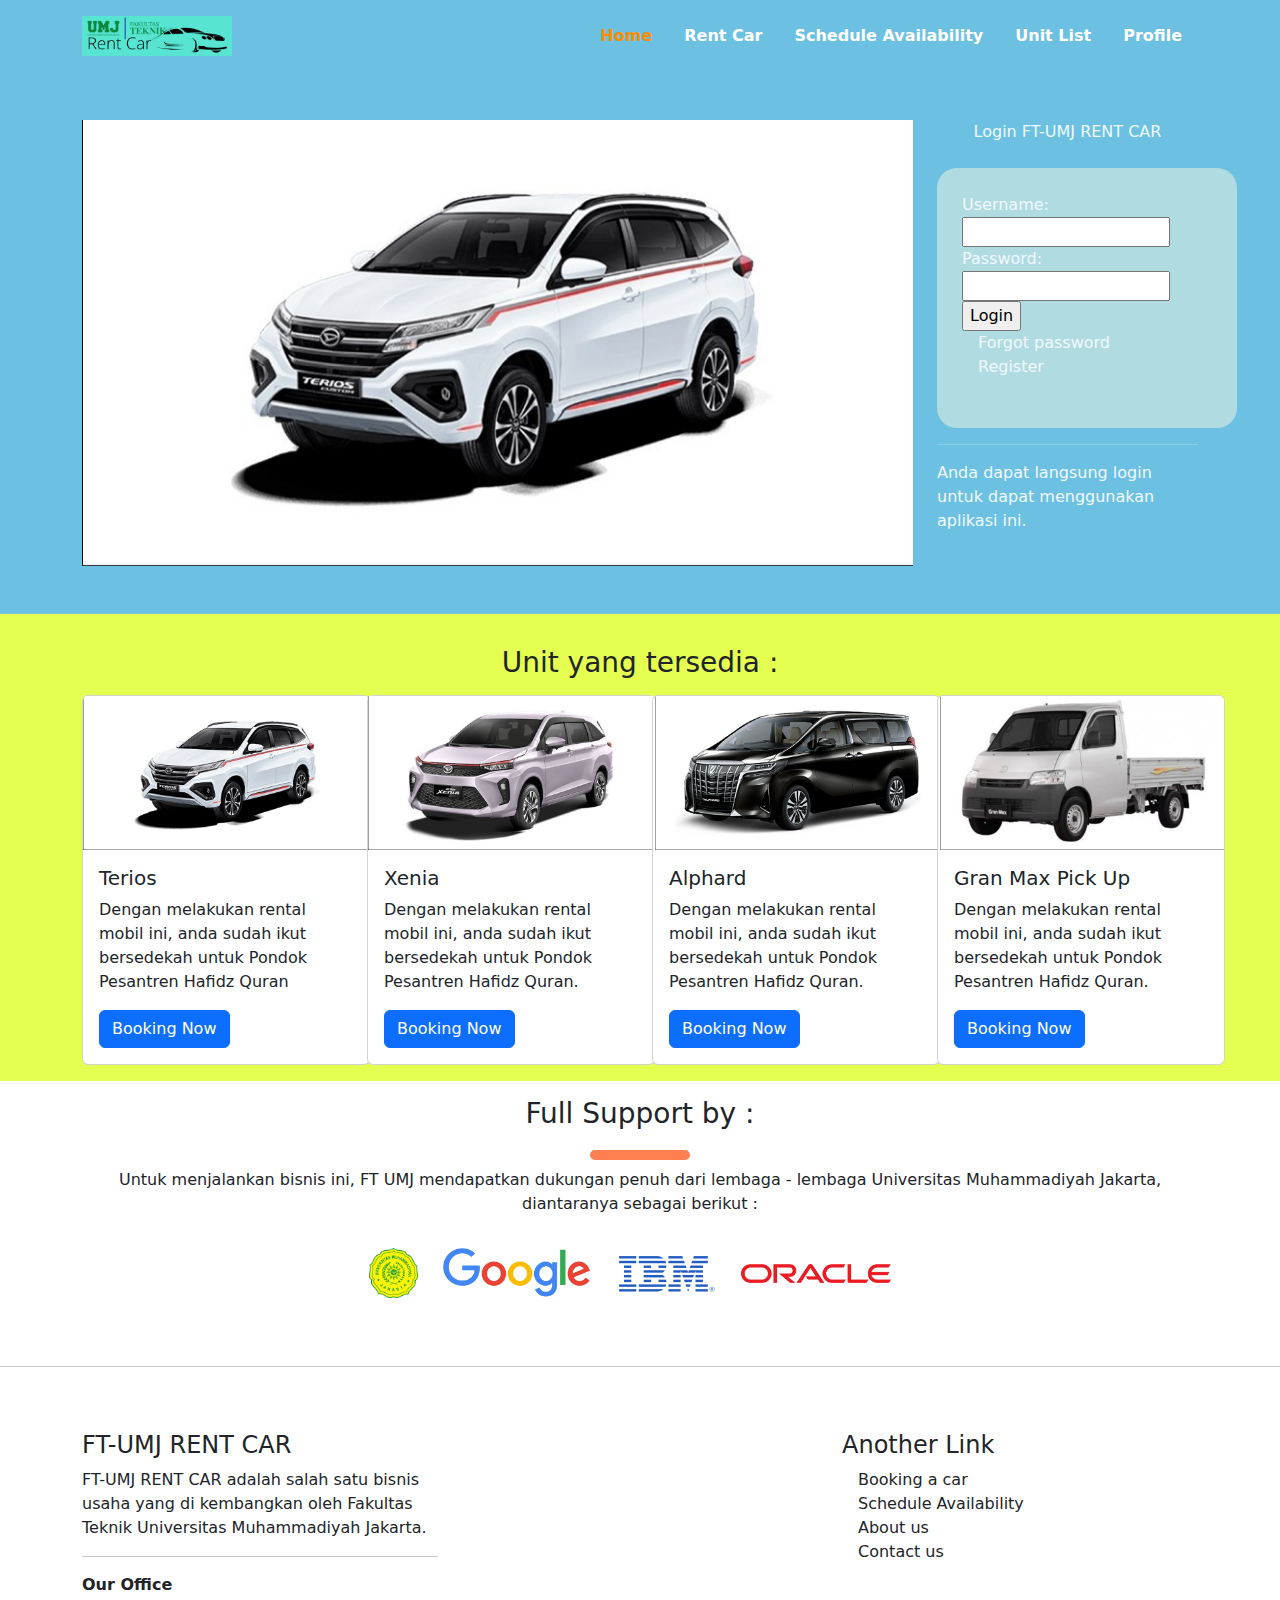
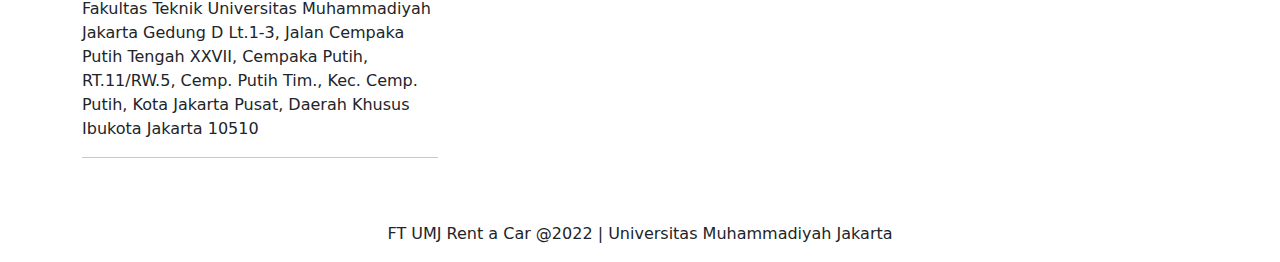
==== index.html @ 9234b976 "Add Initial website files" ====
<!DOCTYPE html>
<html lang="en">

<head>
    <meta charset="UTF-8">
    <meta http-equiv="X-UA-Compatible" content="IE=edge">
    <meta name="viewport" content="width=device-width, initial-scale=1.0">
    <title>Home | FT-UMJ Rent car</title>
    <link rel="Stylesheet" href="assets/css/bootstrap.min.css" />
    <link rel="stylesheet" href="assets/css/main.css">
</head>

<body>
    <header class="navbar sticky-top navbar-expand-lg navbar-dark main-nav">
        <div class="container">
            <a class="navbar-brand" href="index.html">
                <img src="assets/img/logo.png" class="main-logo main-logo-putih">
                <img src="assets/img/logo-hitam.png" class="main-logo main-logo-hitam">
            </a>
            <button class="navbar-toggler" type="button" data-bs-toggle="collapse" data-bs-target="#navbarNavAltMarkup"
                aria-controls="navbarNavAltMarkup" aria-expanded="false" aria-label="Toggle navigation">
                <span class="navbar-toggler-icon"></span>
            </button>
            <div class="collapse navbar-collapse" id="navbarNavAltMarkup">
                <div class="navbar-nav ms-auto py-2">
                    <a class="nav-link active px-3" aria-current="page" href="#">Home</a>
                    <a class="nav-link px-3" href="#">Rent Car</a>
                    <a class="nav-link px-3" href="#">Schedule Availability</a>
                    <a class="nav-link px-3" href="#">Unit List</a>
                    <a class="nav-link px-3" href="#">Profile</a>

                </div>
            </div>
        </div>
    </header>
    <section class="main-biru">
        <div class="container py-5">
            <div class="row">
                <div class="col-lg-9 text-center align-self-center">
                    <div id="carouselExampleControls" class="carousel slide" data-bs-ride="carousel">
                        <div class="carousel-inner">
                            <div class="carousel-item active">
                                <img src="assets/img/Terios.JPG" class="d-block w-100" alt="...">
                            </div>
                            <div class="carousel-item">
                                <img src="assets/img/Xenia.JPG" class="d-block w-100" alt="...">
                            </div>
                            <div class="carousel-item">
                                <img src="assets/img/Gran Max.JPG" class="d-block w-100" alt="...">
                            </div>
                            <div class="carousel-item">
                                <img src="assets/img/Alphard.JPG" class="d-block w-100" alt="...">
                            </div>
                        </div>
                        <button class="carousel-control-prev" type="button" data-bs-target="#carouselExampleControls"
                            data-bs-slide="prev">
                            <span class="carousel-control-prev-icon" aria-hidden="true"></span>
                            <span class="visually-hidden">Previous</span>
                        </button>
                        <button class="carousel-control-next" type="button" data-bs-target="#carouselExampleControls"
                            data-bs-slide="next">
                            <span class="carousel-control-next-icon" aria-hidden="true"></span>
                            <span class="visually-hidden">Next</span>
                        </button>
                    </div>
                </div>
                <div class="col-lg-3">
                    <div id="header" class="text-center">Login FT-UMJ RENT CAR</div><br>
                    <form action="login-proses.php" method="post" onSubmit="return validasi()">
                        <fieldset>
                            <div>
                                <label class="username">Username:</label>
                                <input type="text" name="username" id="username" />
                            </div>
                            <div>
                                <label class="pwd">Password:</label>
                                <input type="password" name="password" id="password" />
                            </div>
                            <div>
                                <input type="submit" value="Login" class="tombol">
                            </div>
                            <a class="nav-link px-3" href="#">Forgot password</a>
                            <a class="nav-link px-3" href="#">Register</a>
                        </fieldset>
                    </form>
                    <hr>
                    Anda dapat langsung login untuk dapat menggunakan aplikasi ini.
                </div>
            </div>
        </div>
        </div>
    </section>
    <section id="upgrade" class="main-grey">
        <div class="container py-3">
            <p class="text-center">
                <h3 class="text-center">Unit yang tersedia :</h3>
            </p>
            <div class="row">
                <div class="col-lg-3">
                    <div class="card" style="width: 18rem;">
                        <img src="assets/img/Terios.JPG" class="card-img-top" alt="...">
                        <div class="card-body">
                            <h5 class="card-title">Terios</h5>
                            <p class="card-text">Dengan melakukan rental mobil ini, anda sudah ikut bersedekah untuk Pondok Pesantren Hafidz Quran</p>
                            <a href="#" class="btn btn-primary">Booking Now</a>
                        </div>
                    </div>
                </div>
                <div class="col-lg-3">
                    <div class="card" style="width: 18rem;">
                        <img src="assets/img/Xenia.JPG" class= card-img-top" alt="...">
                        <div class="card-body">
                            <h5 class="card-title">Xenia</h5>
                            <p class="card-text">Dengan melakukan rental mobil ini, anda sudah ikut bersedekah untuk Pondok Pesantren Hafidz Quran.</p>
                            <a href="#" class="btn btn-primary">Booking Now</a>
                        </div>
                    </div>
                </div>
                <div class="col-lg-3">
                    <div class="card" style="width: 18rem;">
                        <img src="assets/img/Alphard.JPG" class="card-img-top" alt="...">
                        <div class="card-body">
                            <h5 class="card-title">Alphard</h5>
                            <p class="card-text">Dengan melakukan rental mobil ini, anda sudah ikut bersedekah untuk Pondok Pesantren Hafidz Quran.</p>
                            <a href="#" class="btn btn-primary">Booking Now</a>
                        </div>
                    </div>
                </div>
                <div class="col-lg-3">
                    <div class="card" style="width: 18rem;">
                        <img src="assets/img/Gran Max.JPG" class="card-img-top" alt="...">
                        <div class="card-body">
                            <h5 class="card-title">Gran Max Pick Up</h5>
                            <p class="card-text">Dengan melakukan rental mobil ini, anda sudah ikut bersedekah untuk Pondok Pesantren Hafidz Quran.</p>
                            <a href="#" class="btn btn-primary">Booking Now</a>
                        </div>
                    </div>
                </div>
            </div>
        </div>
    </section>
    <section id="main-kolaborasi">
        <div class="container py-3">
            <h3 class="text-center main-judul">Full Support by :</h3>
            <p class="text-center">
                Untuk menjalankan bisnis ini, FT UMJ mendapatkan dukungan penuh dari lembaga - lembaga Universitas
                Muhammadiyah Jakarta, diantaranya sebagai berikut :
            </p>
            <div class="text-center py-3">
                <a href=""><img src="assets/img/logo_umj.png"> </a>
                <a href=""><img src="assets/img/google.png"> </a>
                <a href=""><img src="assets/img/ibm.png"> </a>
                <a href=""><img src="assets/img/oracle.png"> </a>
            </div>
        </div>
    </section>
    <hr>

    <section id="footer" class="main-footer" py-5>
        <div class="container py-5">
            <div class="row">
                <div class="col-lg-4">
                    <h4>FT-UMJ RENT CAR</h4>
                    FT-UMJ RENT CAR adalah salah satu bisnis usaha yang di kembangkan oleh Fakultas Teknik Universitas
                    Muhammadiyah Jakarta.
                    <hr>
                    <b>Our Office</b><br>
                    Fakultas Teknik Universitas Muhammadiyah Jakarta Gedung D Lt.1-3, Jalan Cempaka Putih Tengah XXVII,
                    Cempaka Putih, RT.11/RW.5, Cemp. Putih Tim., Kec. Cemp. Putih, Kota Jakarta Pusat, Daerah Khusus
                    Ibukota Jakarta 10510
                    <hr>
                </div>
                <div class="col-lg-4"></div>
                <div class="col-lg-4">
                    <h4>Another Link</h4>
                    <a class="nav-link px-3" href="#">Booking a car</a>
                    <a class="nav-link px-3" href="#">Schedule Availability</a>
                    <a class="nav-link px-3" href="#">About us</a>
                    <a class="nav-link px-3" href="#">Contact us</a>
                </div>
            </div>
        </div>
    </section>
    <p class="text-center">
        FT UMJ Rent a Car @2022 | Universitas Muhammadiyah Jakarta
    </p>
    <script src="assets/js/bootstrap.min.js"></script>
    <script src="assets/js/jquery-3.6.1.min.js"></script>
    <script src="assets/js/main.js"></script>
</body>

</html>
---- assets/css/main.css ----
/* untuk header */
.main-nav{
    background-color: rgb(108, 193, 226);
}

.main-nav .navbar-nav a.nav-link{
    color: rgb(255, 255, 255);
    font-weight:600 ;
}

.main-nav .navbar-nav .nav-link.active, .main-nav .navbar-nav .nav-link:hover{
    color: darkorange;
}

.navbar.scrolled{
    background-color: aliceblue;
    transition: background-color 0.5s ease;
    box-shadow: 0px -10px 30px #666;
}

.navbar img.main-logo{
    max-width: 150px;
}
.navbar img.main-logo-hitam{
    display: none;
}

.navbar.scrolled img.main-logo-hitam{
    display: inline-block;
}
.navbar.scrolled img.main-logo-putih{
    display: none;
}
.navbar.scrolled a.nav-link{
    color: black;
}

.main-biru{
    background-color:rgb(108, 193, 226);
    color: aliceblue;
}

.main-biru h2 span{
    color: coral;
}

.row-end-footer{
    background-color: cornflowerblue;
}

button.btn-primary {
    background-color:darkorange ;
}

h3.main-judul::after{
    margin: auto;
    margin-top: 20px;
    display: block;
    border-bottom:10px solid coral ;
    width: 100px;
    border-radius: 25px;
    content: "";
}

.main-grey{
    background-color: rgb(229, 255, 80);
}
#main-kolaborasi img{
    max-height: 50px;
    max-width: 150px;

}
#main-kolaborasi a{
    display: inline-block;
    word-spacing: 20px;
    margin-right: 20px;
    margin-bottom: 20px;
}

fieldset {
    padding: 25px 25px 25px 25px;
    border-radius: 20px;
    height: 260px;
    width: 300px;
    margin: auto;
    border: none;
    background-color: #b0dbe0;
}
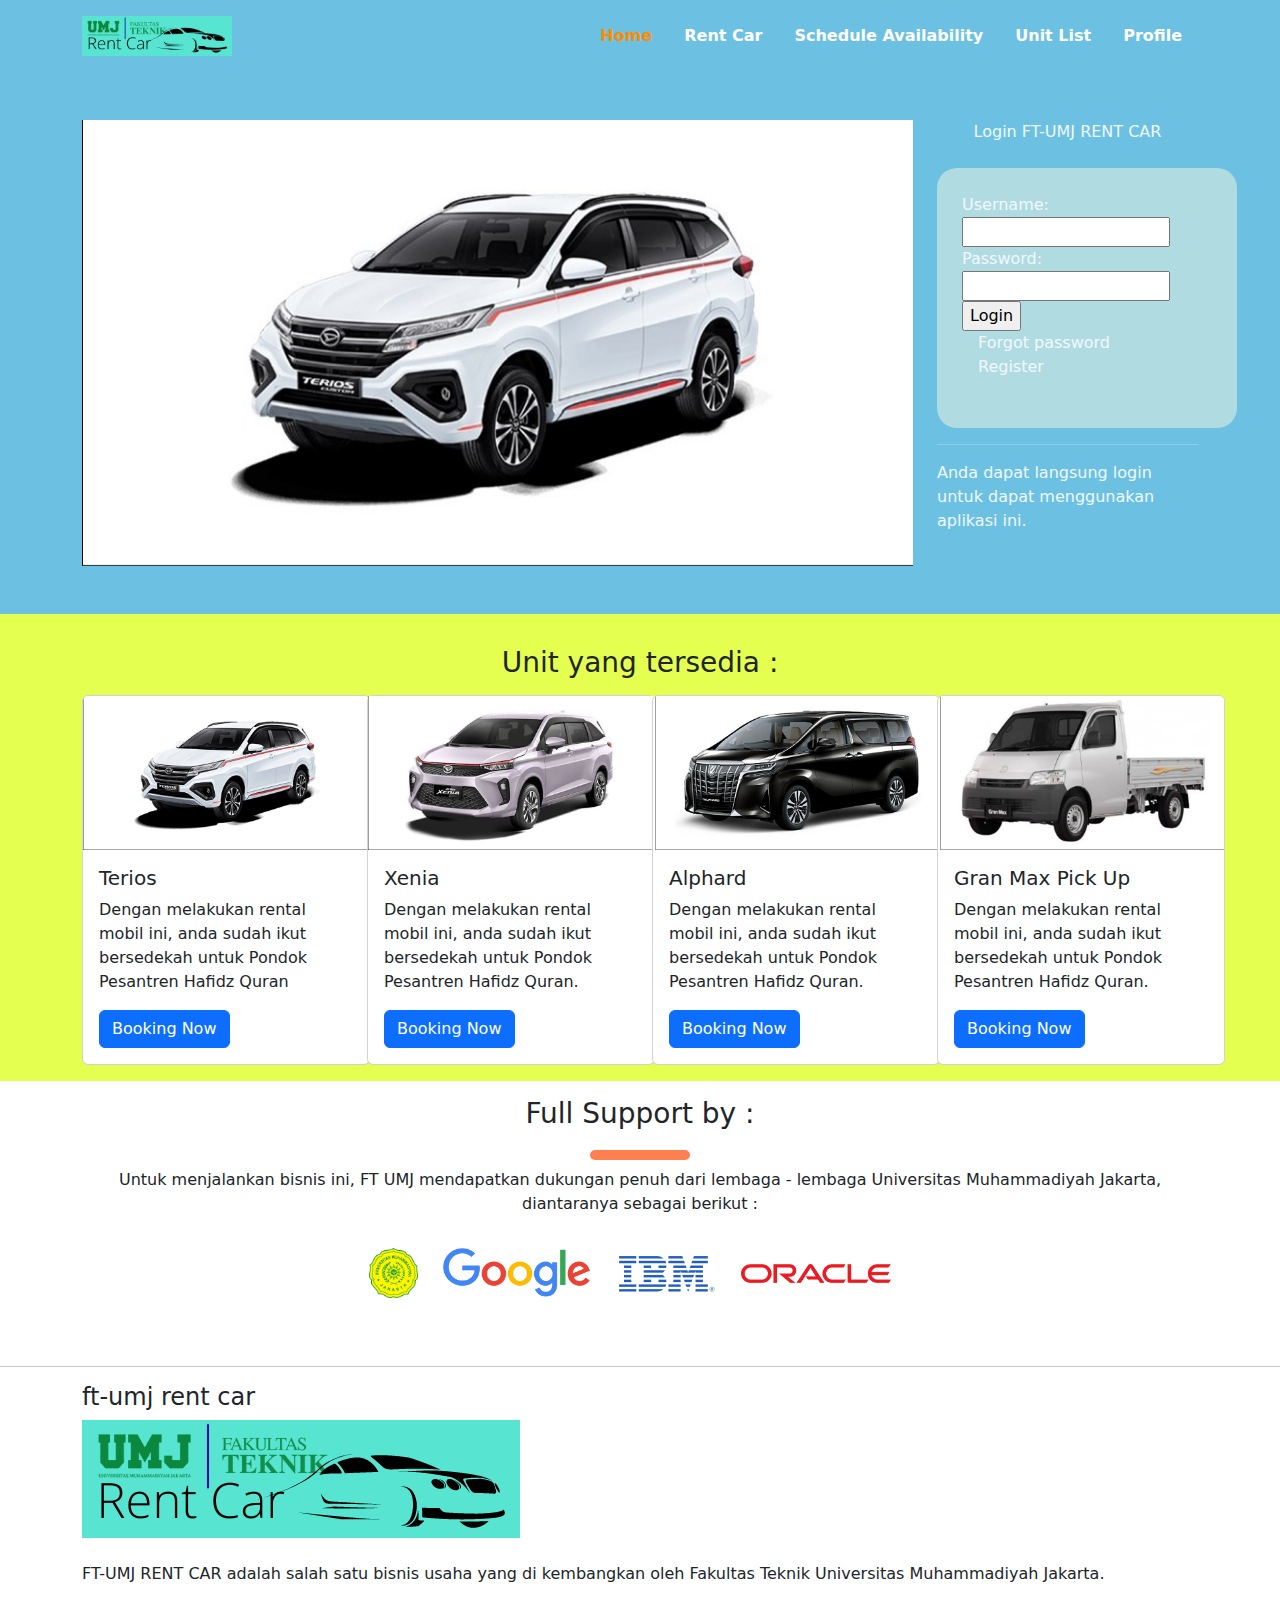
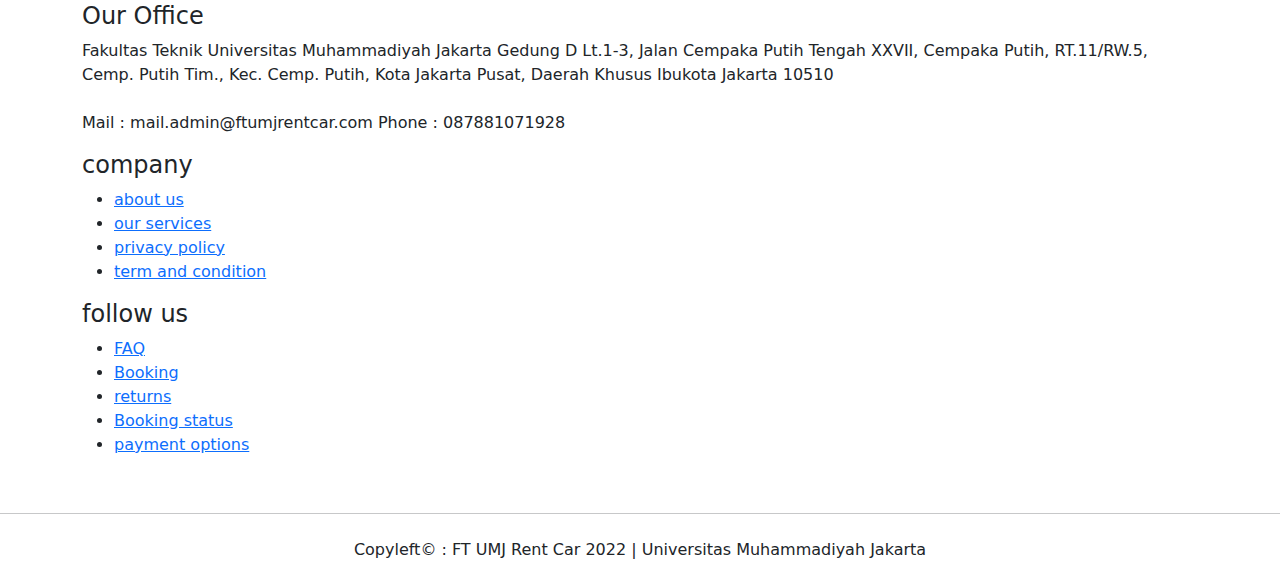
==== commit 4cc78862: "Update index.html" ====
--- a/index.html
+++ b/index.html
@@ -8,6 +8,9 @@
     <title>Home | FT-UMJ Rent car</title>
     <link rel="Stylesheet" href="assets/css/bootstrap.min.css" />
     <link rel="stylesheet" href="assets/css/main.css">
+    <meta charset="utf-8">
+    <link rel="stylesheet" href="assets/css/style.css">
+    <link rel="stylesheet" href="assets/css/bootstrap_5.15.css">
 </head>
 
 <body>
@@ -26,13 +29,14 @@
                     <a class="nav-link active px-3" aria-current="page" href="#">Home</a>
                     <a class="nav-link px-3" href="#">Rent Car</a>
                     <a class="nav-link px-3" href="#">Schedule Availability</a>
-                    <a class="nav-link px-3" href="#">Unit List</a>
+                    <a class="nav-link px-3" href="our-product.html">Unit List</a>
                     <a class="nav-link px-3" href="#">Profile</a>
 
                 </div>
             </div>
         </div>
     </header>
+    
     <section class="main-biru">
         <div class="container py-5">
             <div class="row">
@@ -155,38 +159,59 @@
         </div>
     </section>
     <hr>
-
-    <section id="footer" class="main-footer" py-5>
-        <div class="container py-5">
+    <footer class="footer">
+        <div class="container">
             <div class="row">
-                <div class="col-lg-4">
-                    <h4>FT-UMJ RENT CAR</h4>
-                    FT-UMJ RENT CAR adalah salah satu bisnis usaha yang di kembangkan oleh Fakultas Teknik Universitas
-                    Muhammadiyah Jakarta.
-                    <hr>
-                    <b>Our Office</b><br>
-                    Fakultas Teknik Universitas Muhammadiyah Jakarta Gedung D Lt.1-3, Jalan Cempaka Putih Tengah XXVII,
-                    Cempaka Putih, RT.11/RW.5, Cemp. Putih Tim., Kec. Cemp. Putih, Kota Jakarta Pusat, Daerah Khusus
-                    Ibukota Jakarta 10510
-                    <hr>
-                </div>
-                <div class="col-lg-4"></div>
-                <div class="col-lg-4">
-                    <h4>Another Link</h4>
-                    <a class="nav-link px-3" href="#">Booking a car</a>
-                    <a class="nav-link px-3" href="#">Schedule Availability</a>
-                    <a class="nav-link px-3" href="#">About us</a>
-                    <a class="nav-link px-3" href="#">Contact us</a>
-                </div>
-            </div>
-        </div>
-    </section>
-    <p class="text-center">
-        FT UMJ Rent a Car @2022 | Universitas Muhammadiyah Jakarta
+                <div class="footer-col">
+                    <h4>ft-umj rent car</h4>
+                    <img src="assets/img/logo.png" alt="logo ftumj-rent car">
+                    <br><br>
+                    <p>FT-UMJ RENT CAR adalah salah satu bisnis usaha yang di kembangkan oleh Fakultas Teknik Universitas
+                        Muhammadiyah Jakarta.</p>
+                </div>
+                <div class="footer-col">
+                    <h4>Our Office</h4>
+                    <p>Fakultas Teknik Universitas Muhammadiyah Jakarta Gedung D Lt.1-3, Jalan Cempaka Putih Tengah XXVII,
+                        Cempaka Putih, RT.11/RW.5, Cemp. Putih Tim., Kec. Cemp. Putih, Kota Jakarta Pusat, Daerah Khusus
+                        Ibukota Jakarta 10510
+                        <br><br>
+                        Mail : mail.admin@ftumjrentcar.com
+                        Phone : 087881071928
+                    </p>
+                </div>
+                <div class="footer-col">
+                    <h4>company</h4>
+                    <ul>
+                        <li><a href="#">about us</a></li>
+                        <li><a href="#">our services</a></li>
+                        <li><a href="#">privacy policy</a></li>
+                        <li><a href="#">term and condition</a></li>
+                    </ul>
+                </div>
+                <div class="footer-col">
+                    <h4>follow us</h4>
+                    <ul>
+                        <li><a href="#">FAQ</a></li>
+                        <li><a href="#">Booking</a></li>
+                        <li><a href="#">returns</a></li>
+                        <li><a href="#">Booking status</a></li>
+                        <li><a href="#">payment options</a></li>
+                    </ul>
+                </div>
+            </div>
+        </div>
+        <br>
+        <hr>
+         
+   </footer>
+   <section class="copy-footer">
+    <p class="text-center py-2">
+        Copyleft© : FT UMJ Rent Car 2022 | Universitas Muhammadiyah Jakarta
     </p>
+</section>  
     <script src="assets/js/bootstrap.min.js"></script>
     <script src="assets/js/jquery-3.6.1.min.js"></script>
     <script src="assets/js/main.js"></script>
 </body>
 
-</html>+</html>
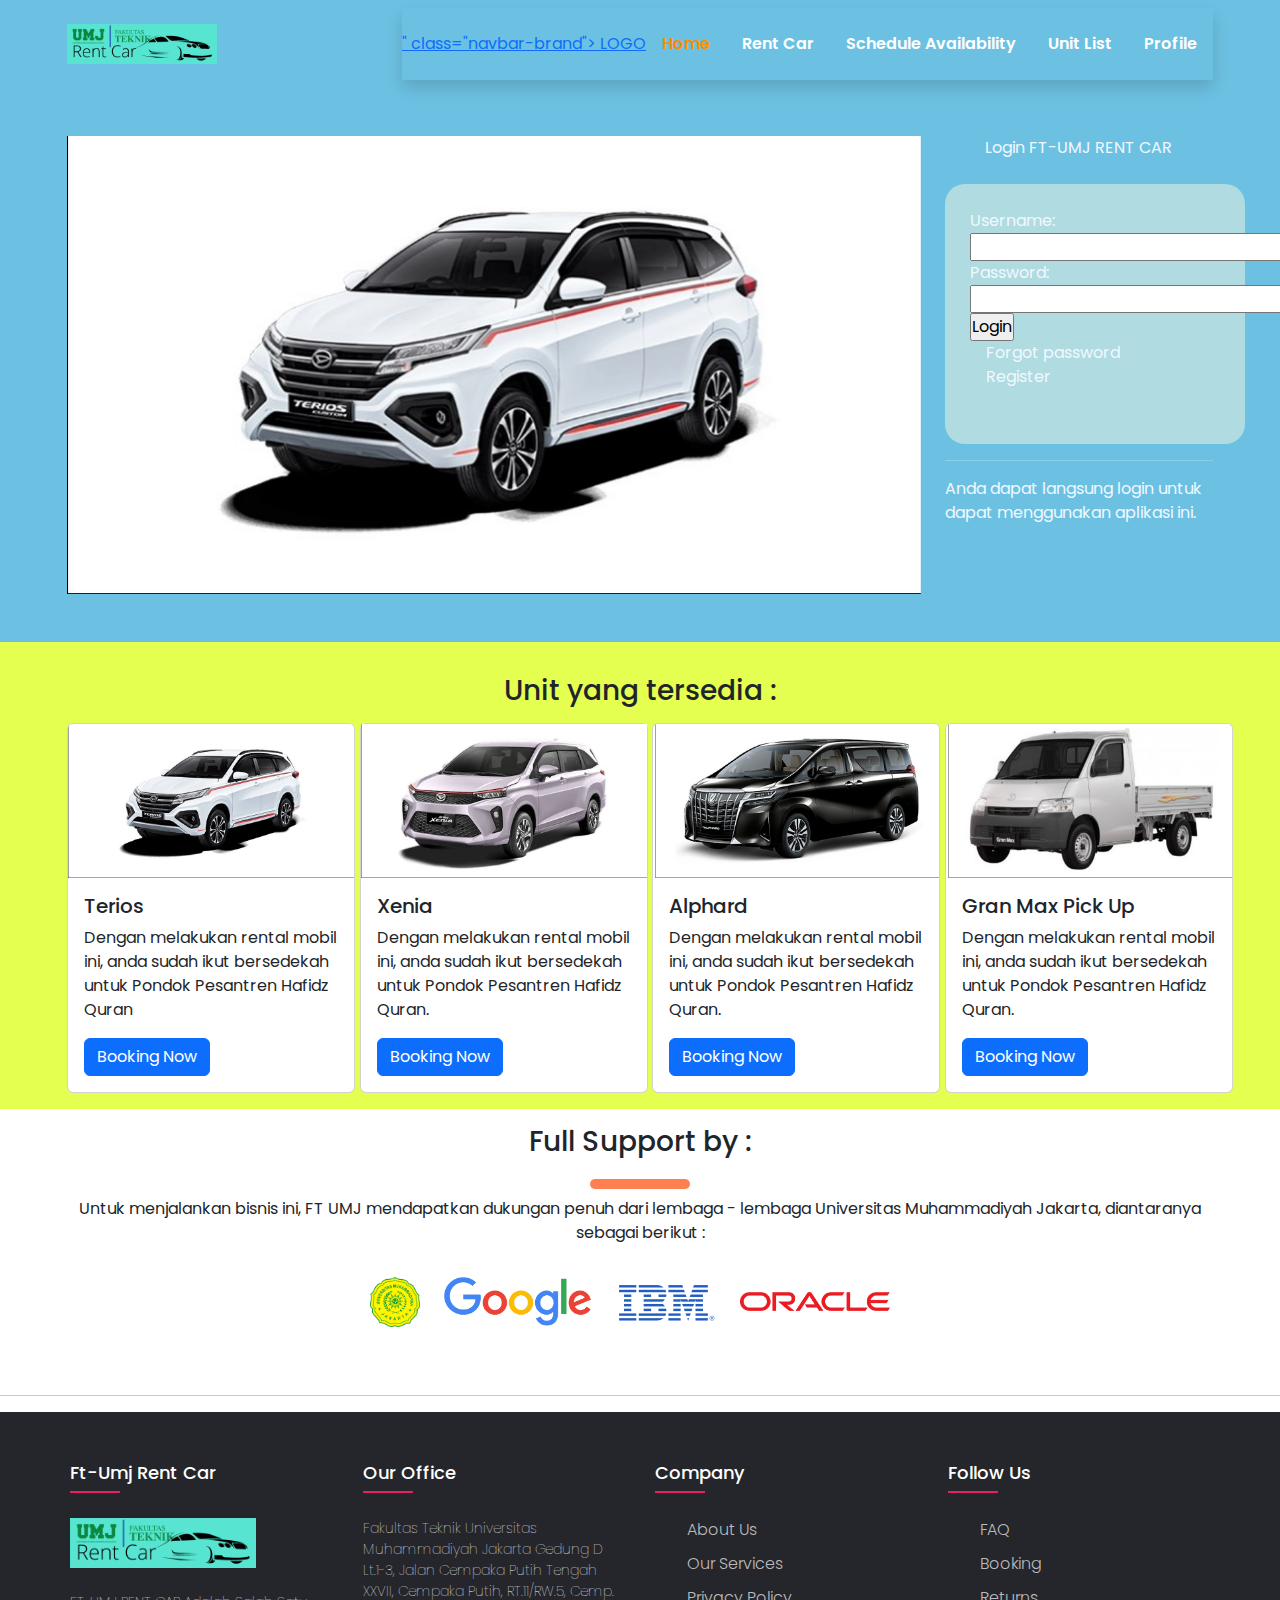
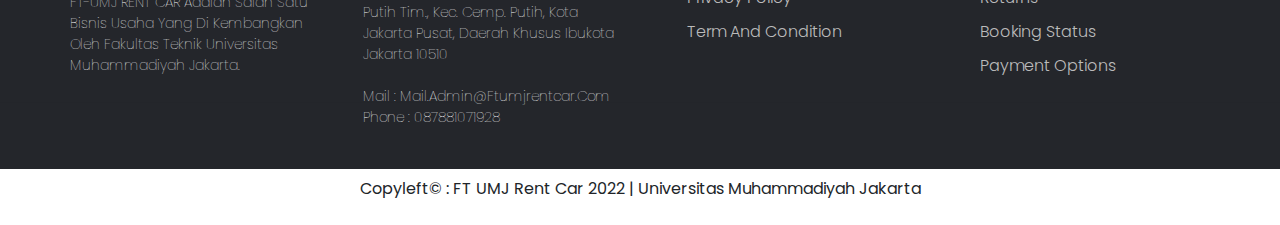
==== commit a2e6df6c: "Update index.html" ====
--- a/index.html
+++ b/index.html
@@ -20,6 +20,12 @@
                 <img src="assets/img/logo.png" class="main-logo main-logo-putih">
                 <img src="assets/img/logo-hitam.png" class="main-logo main-logo-hitam">
             </a>
+            
+            <nav class="navbar navbar-weeedid navbar-expand-sm navbar-light card-floating shadow">
+						<a href="<?php echo BASE_URL."index.php"; ?>" class="navbar-brand">
+						LOGO
+						</a>
+                
             <button class="navbar-toggler" type="button" data-bs-toggle="collapse" data-bs-target="#navbarNavAltMarkup"
                 aria-controls="navbarNavAltMarkup" aria-expanded="false" aria-label="Toggle navigation">
                 <span class="navbar-toggler-icon"></span>
--- a/assets/css/style.css
+++ b/assets/css/style.css
@@ -0,0 +1,109 @@
+@import url('https://fonts.googleapis.com/css2?family=Poppins:wght@300;400;500;600;700&display=swap');
+body{
+	line-height: 1.5;
+	font-family: 'Poppins', sans-serif;
+}
+*{
+	margin:0;
+	padding:0;
+	box-sizing: border-box;
+}
+.container{
+	max-width: 1170px;
+	margin:auto;
+}
+.row{
+	display: flex;
+	flex-wrap: wrap;
+}
+ul{
+	list-style: none;
+}
+.footer{
+	background-color: #24262b;
+    padding: 50px 0;
+}
+.footer-col{
+   width: 25%;
+   height: 200px;
+   padding: 0 15px;
+}
+.footer-col h4{
+	font-size: 18px;
+	color: #ffffff;
+	text-transform: capitalize;
+	margin-bottom: 35px;
+	font-weight: 500;
+	position: relative;
+}
+.footer-col p{
+	font-size: 14px;
+	color: #ffffff;
+	text-transform: capitalize;
+	margin-bottom: 35px;
+	font-weight: 100;
+	position: relative;
+}
+.footer-col img{
+	height: 50px;
+}
+.footer-col h4::before{
+	content: '';
+	position: absolute;
+	left:0;
+	bottom: -10px;
+	background-color: #e91e63;
+	height: 2px;
+	box-sizing: border-box;
+	width: 50px;
+}
+.footer-col ul li:not(:last-child){
+	margin-bottom: 10px;
+}
+.footer-col ul li a{
+	font-size: 16px;
+	text-transform: capitalize;
+	color: #ffffff;
+	text-decoration: none;
+	font-weight: 300;
+	color: #bbbbbb;
+	display: block;
+	transition: all 0.3s ease;
+}
+.footer-col ul li a:hover{
+	color: #ffffff;
+	padding-left: 8px;
+}
+.footer-col .social-links a{
+	display: inline-block;
+	height: 40px;
+	width: 40px;
+	background-color: rgba(255,255,255,0.2);
+	margin:0 10px 10px 0;
+	text-align: center;
+	line-height: 40px;
+	border-radius: 50%;
+	color: #ffffff;
+	transition: all 0.5s ease;
+}
+.footer-col .social-links a:hover{
+	color: #24262b;
+	background-color: #ffffff;
+}
+
+/*responsive*/
+@media(max-width: 767px){
+  .footer-col{
+    width: 50%;
+    margin-bottom: 30px;
+}
+}
+@media(max-width: 574px){
+  .footer-col{
+    width: 100%;
+}
+}
+
+
+
+
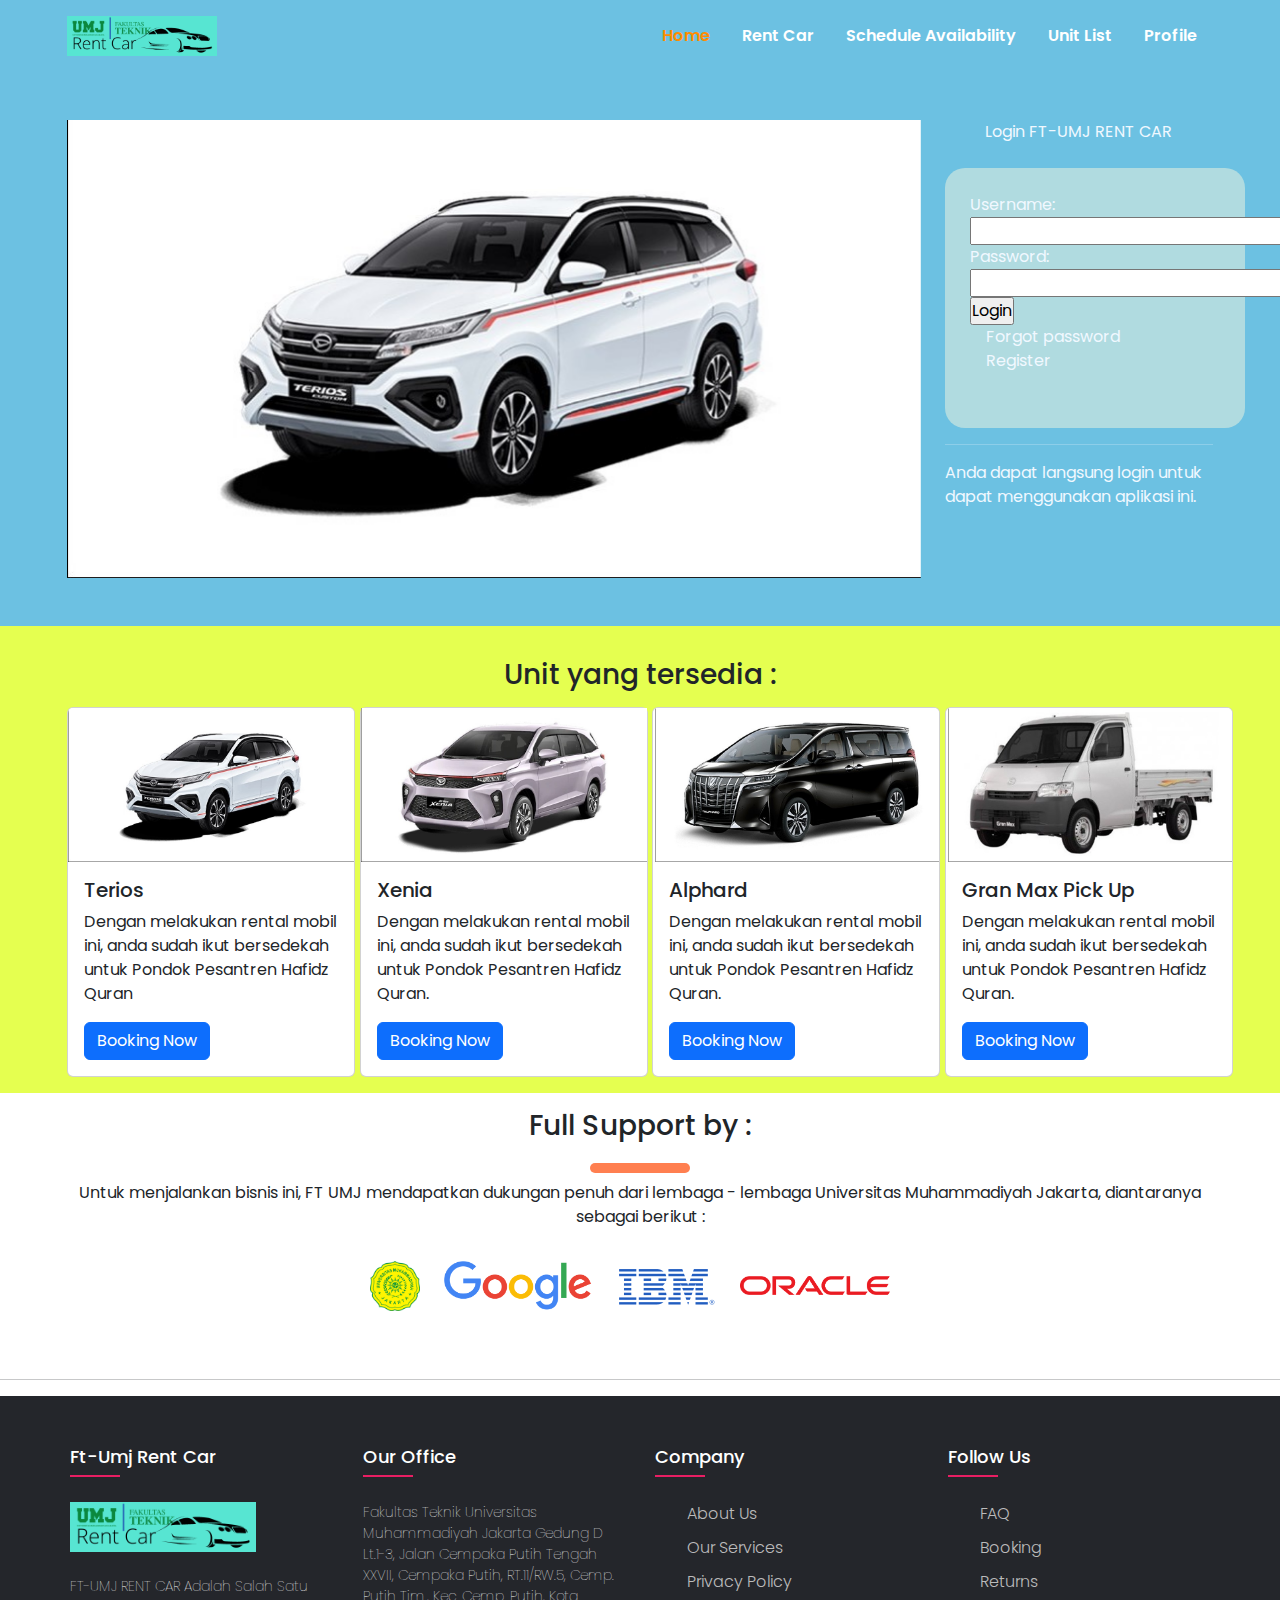
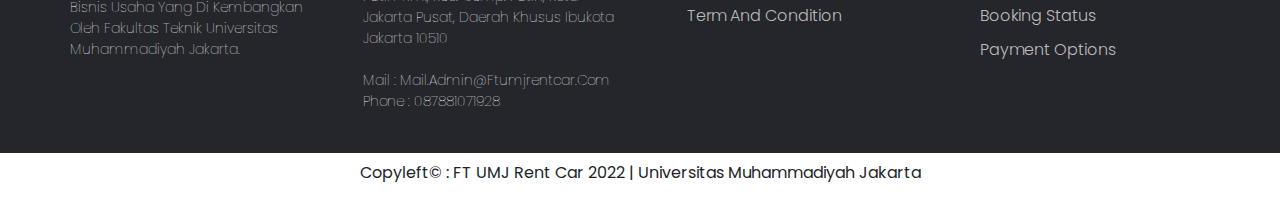
==== commit 89568cd1: "Update index.html" ====
--- a/index.html
+++ b/index.html
@@ -20,12 +20,6 @@
                 <img src="assets/img/logo.png" class="main-logo main-logo-putih">
                 <img src="assets/img/logo-hitam.png" class="main-logo main-logo-hitam">
             </a>
-            
-            <nav class="navbar navbar-weeedid navbar-expand-sm navbar-light card-floating shadow">
-						<a href="<?php echo BASE_URL."index.php"; ?>" class="navbar-brand">
-						LOGO
-						</a>
-                
             <button class="navbar-toggler" type="button" data-bs-toggle="collapse" data-bs-target="#navbarNavAltMarkup"
                 aria-controls="navbarNavAltMarkup" aria-expanded="false" aria-label="Toggle navigation">
                 <span class="navbar-toggler-icon"></span>
